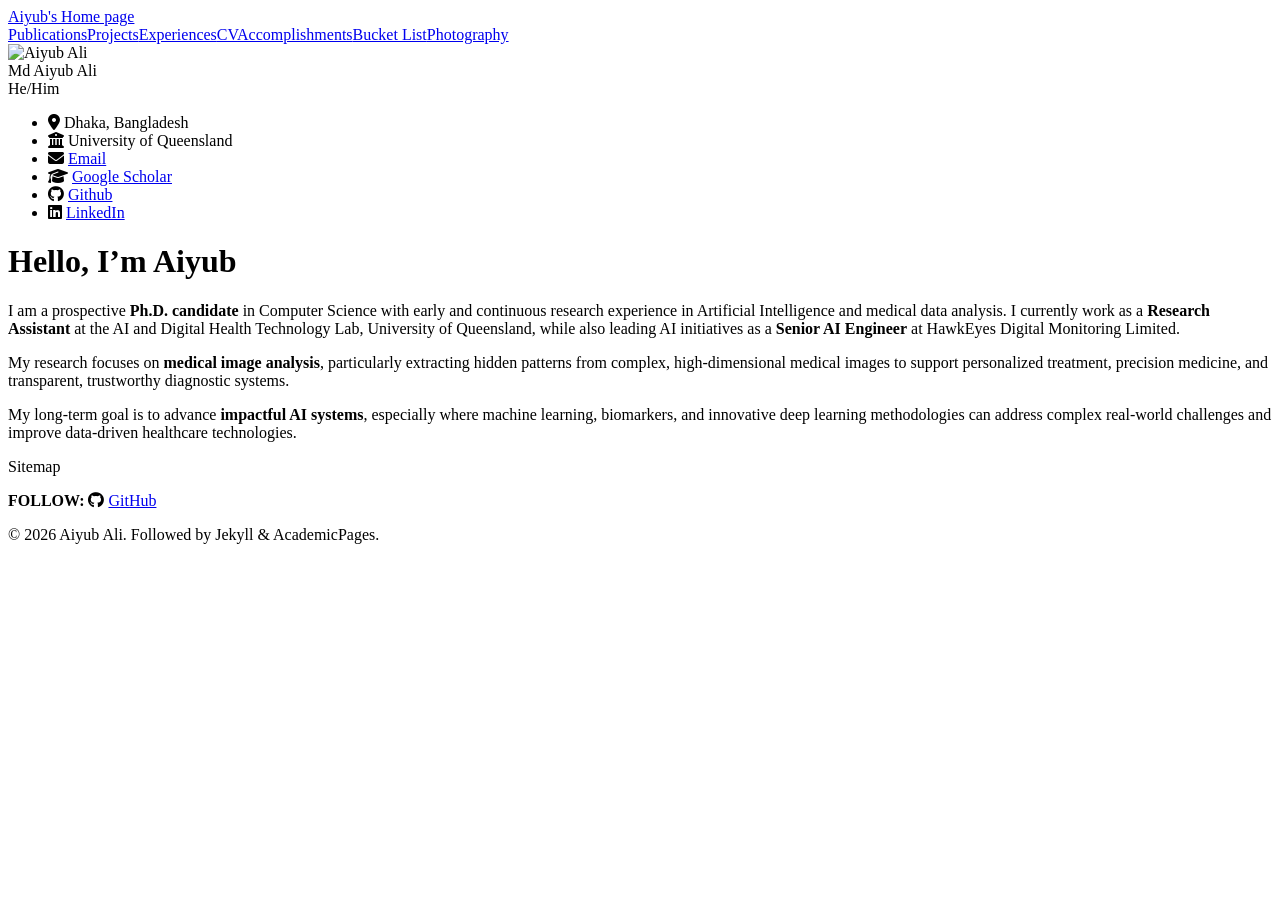
==== site/index.html @ 61f8849c "I just fixed side bar for home and publication page" ====
<!doctype html>
<html lang="en">
<head>
  <meta charset="utf-8">
  <meta name="viewport" content="width=device-width,initial-scale=1">
  <title>Aiyub's page</title>
  <link rel="stylesheet" href="/css/styles.css">
  <link rel="stylesheet" href="https://cdnjs.cloudflare.com/ajax/libs/font-awesome/6.5.0/css/all.min.css">
</head>
<body>
  <div class="topbar"><div class="inner"><a class="brand" href="/">Aiyub's Home page</a>
    <nav id="navlinks" class="navlinks"><a href="/publications.html">Publications</a><a href="/projects.html">Projects</a><a href="/experiences.html">Experiences</a><a href="/cv.html">CV</a><a href="/accomplishments.html">Accomplishments</a><a href="/bucket-list.html">Bucket List</a><a href="/photography.html">Photography</a></nav></div></div>

  <div class="site-container">
  <div class="main-layout">
    <aside class="profile-sidebar">
        <div class="photo-wrap"><img class="profile-photo" src="/images/aiyub.jpeg" alt="Aiyub Ali"></div>
        <div class="name">Md Aiyub Ali</div>
        <div class="pronouns">He/Him</div>
        <ul class="meta">
          <li><i class="fa fa-map-marker-alt"></i> Dhaka, Bangladesh</li>
          <li><i class="fa fa-university"></i> University of Queensland</li>
          <li><i class="fa fa-envelope"></i> <a href="mailto:aiyubali15-13456@diu.edu.bd">Email</a></li>
          <li><i class="fa fa-graduation-cap"></i> <a href="https://scholar.google.com/citations?user=7TGnxUMAAAAJ" target="_blank" rel="noopener">Google Scholar</a></li>
          <li><i class="fa-brands fa-github"></i> <a href="https://github.com/mdaiyub" target="_blank" rel="noopener">Github</a></li>
          <li><i class="fa-brands fa-linkedin"></i> <a href="https://www.linkedin.com/in/md-aiyub-ali-b60173196/" target="_blank" rel="noopener">LinkedIn</a></li>
        </ul>
    </aside>

    <main class="page-content">
        <h1>Hello, I’m Aiyub</h1>
        <p class="lead">I am a prospective <strong>Ph.D. candidate</strong> in Computer Science with early and continuous research experience in Artificial Intelligence and medical data analysis. I currently work as a <strong>Research Assistant</strong> at the AI and Digital Health Technology Lab, University of Queensland, while also leading AI initiatives as a <strong>Senior AI Engineer</strong> at HawkEyes Digital Monitoring Limited.</p>

        <p class="lead">My research focuses on <strong>medical image analysis</strong>, particularly extracting hidden patterns from complex, high-dimensional medical images to support personalized treatment, precision medicine, and transparent, trustworthy diagnostic systems.</p>

        <p class="lead">My long-term goal is to advance <strong>impactful AI systems</strong>, especially where machine learning, biomarkers, and innovative deep learning methodologies can address complex real-world challenges and improve data-driven healthcare technologies.</p>
    </main>
  </div>
  </div>

  <footer class="site-footer">
      <div class="footer-container">
        <p class="footer-sitemap">Sitemap</p>
        <p class="footer-follow">
          <strong>FOLLOW:</strong>
          <i class="fa-brands fa-github"></i>
          <a href="https://github.com/mdaiyub" target="_blank">GitHub</a>
        </p>
        <p class="footer-copy">
          © 2026 Aiyub Ali. Followed by Jekyll & AcademicPages.
        </p>
    </div>
  </footer>
</body>
</html>
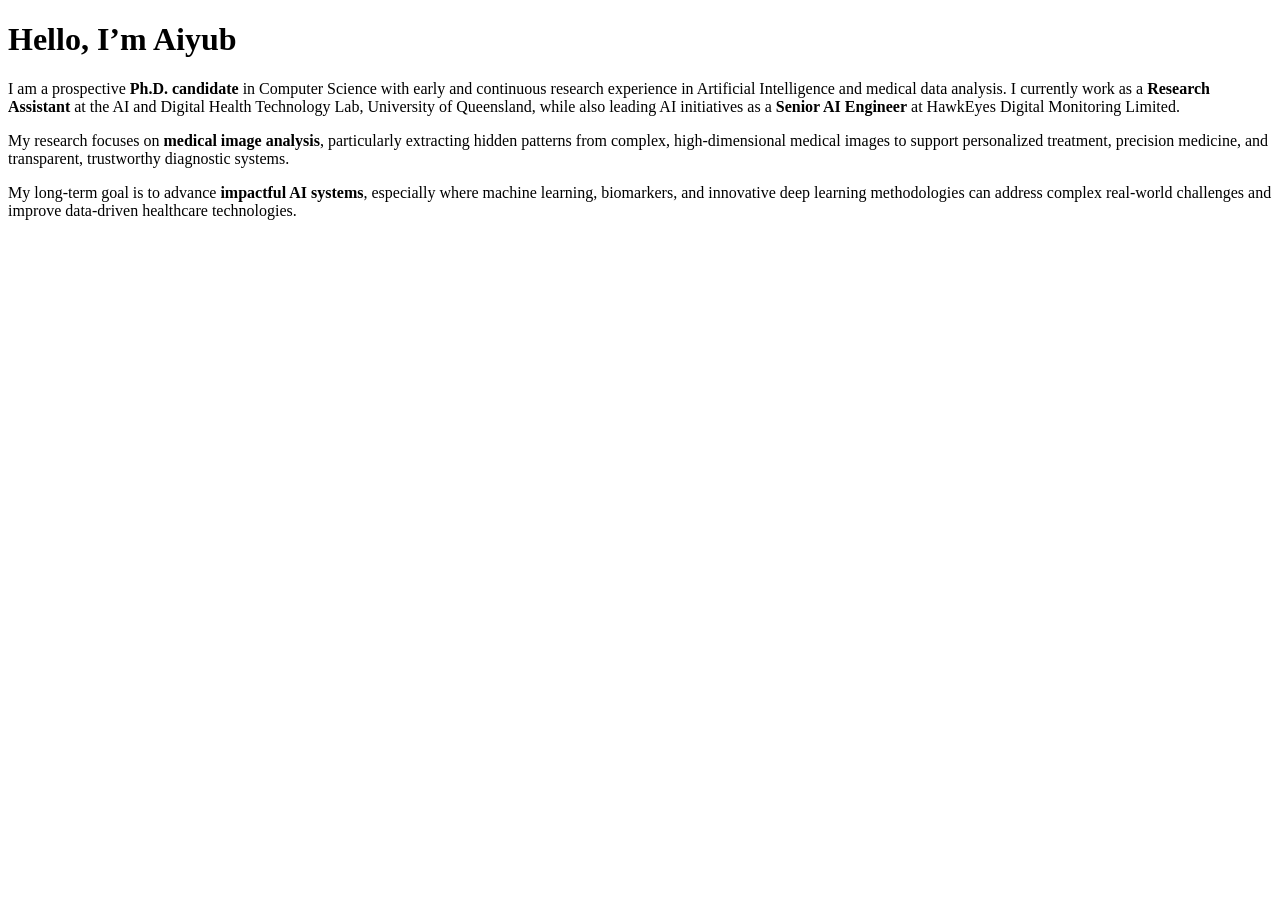
==== commit d7619bb4: "I designed a baseline page for all" ====
--- a/site/index.html
+++ b/site/index.html
@@ -8,48 +8,16 @@
   <link rel="stylesheet" href="https://cdnjs.cloudflare.com/ajax/libs/font-awesome/6.5.0/css/all.min.css">
 </head>
 <body>
-  <div class="topbar"><div class="inner"><a class="brand" href="/">Aiyub's Home page</a>
-    <nav id="navlinks" class="navlinks"><a href="/publications.html">Publications</a><a href="/projects.html">Projects</a><a href="/experiences.html">Experiences</a><a href="/cv.html">CV</a><a href="/accomplishments.html">Accomplishments</a><a href="/bucket-list.html">Bucket List</a><a href="/photography.html">Photography</a></nav></div></div>
+  <main class="page-content">
+    <h1>Hello, I’m Aiyub</h1>
+    <p class="lead">I am a prospective <strong>Ph.D. candidate</strong> in Computer Science with early and continuous research experience in Artificial Intelligence and medical data analysis. I currently work as a <strong>Research Assistant</strong> at the AI and Digital Health Technology Lab, University of Queensland, while also leading AI initiatives as a <strong>Senior AI Engineer</strong> at HawkEyes Digital Monitoring Limited.</p>
 
-  <div class="site-container">
-  <div class="main-layout">
-    <aside class="profile-sidebar">
-        <div class="photo-wrap"><img class="profile-photo" src="/images/aiyub.jpeg" alt="Aiyub Ali"></div>
-        <div class="name">Md Aiyub Ali</div>
-        <div class="pronouns">He/Him</div>
-        <ul class="meta">
-          <li><i class="fa fa-map-marker-alt"></i> Dhaka, Bangladesh</li>
-          <li><i class="fa fa-university"></i> University of Queensland</li>
-          <li><i class="fa fa-envelope"></i> <a href="mailto:aiyubali15-13456@diu.edu.bd">Email</a></li>
-          <li><i class="fa fa-graduation-cap"></i> <a href="https://scholar.google.com/citations?user=7TGnxUMAAAAJ" target="_blank" rel="noopener">Google Scholar</a></li>
-          <li><i class="fa-brands fa-github"></i> <a href="https://github.com/mdaiyub" target="_blank" rel="noopener">Github</a></li>
-          <li><i class="fa-brands fa-linkedin"></i> <a href="https://www.linkedin.com/in/md-aiyub-ali-b60173196/" target="_blank" rel="noopener">LinkedIn</a></li>
-        </ul>
-    </aside>
+    <p class="lead">My research focuses on <strong>medical image analysis</strong>, particularly extracting hidden patterns from complex, high-dimensional medical images to support personalized treatment, precision medicine, and transparent, trustworthy diagnostic systems.</p>
 
-    <main class="page-content">
-        <h1>Hello, I’m Aiyub</h1>
-        <p class="lead">I am a prospective <strong>Ph.D. candidate</strong> in Computer Science with early and continuous research experience in Artificial Intelligence and medical data analysis. I currently work as a <strong>Research Assistant</strong> at the AI and Digital Health Technology Lab, University of Queensland, while also leading AI initiatives as a <strong>Senior AI Engineer</strong> at HawkEyes Digital Monitoring Limited.</p>
+    <p class="lead">My long-term goal is to advance <strong>impactful AI systems</strong>, especially where machine learning, biomarkers, and innovative deep learning methodologies can address complex real-world challenges and improve data-driven healthcare technologies.</p>
+  </main>
 
-        <p class="lead">My research focuses on <strong>medical image analysis</strong>, particularly extracting hidden patterns from complex, high-dimensional medical images to support personalized treatment, precision medicine, and transparent, trustworthy diagnostic systems.</p>
-
-        <p class="lead">My long-term goal is to advance <strong>impactful AI systems</strong>, especially where machine learning, biomarkers, and innovative deep learning methodologies can address complex real-world challenges and improve data-driven healthcare technologies.</p>
-    </main>
-  </div>
-  </div>
-
-  <footer class="site-footer">
-      <div class="footer-container">
-        <p class="footer-sitemap">Sitemap</p>
-        <p class="footer-follow">
-          <strong>FOLLOW:</strong>
-          <i class="fa-brands fa-github"></i>
-          <a href="https://github.com/mdaiyub" target="_blank">GitHub</a>
-        </p>
-        <p class="footer-copy">
-          © 2026 Aiyub Ali. Followed by Jekyll & AcademicPages.
-        </p>
-    </div>
-  </footer>
+  <script src="/js/layout.js"></script>
+  <script src="/js/script.js"></script>
 </body>
 </html>
